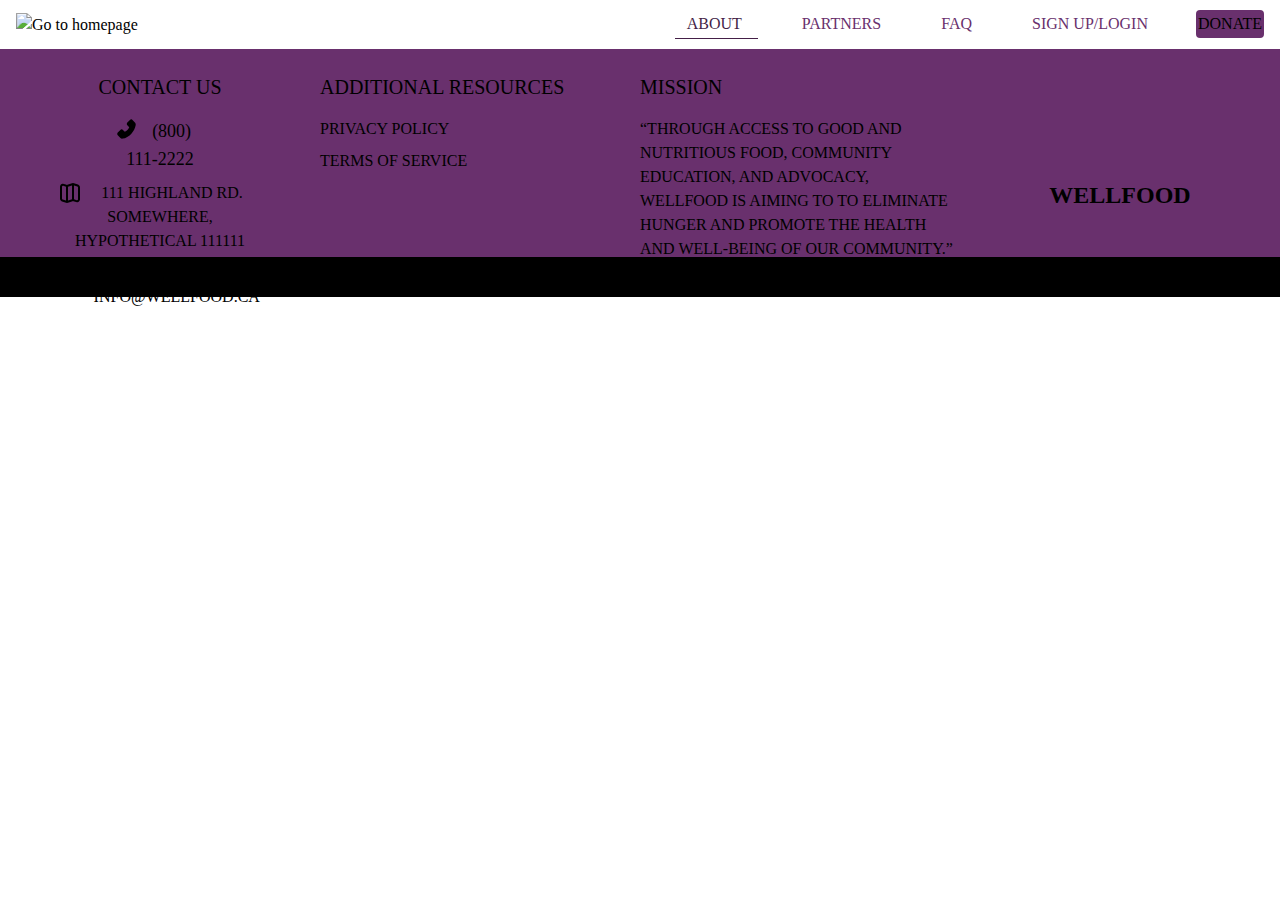
==== en/about.html @ 02d969b2 "Fix incorrect links to homepage" ====
<!DOCTYPE html>
<html lang="en">
<head>
    <meta charset="UTF-8">
    <meta http-equiv="X-UA-Compatible" content="IE=edge">
    <meta name="viewport" content="width=device-width, initial-scale=1.0">
    <meta name="description" content="WellFood, fighting a high rise problem: hunger">
    <link rel="icon" type="image/png" href="../assets/wellfood-logo.png">
    <link rel="stylesheet" href="styles.css">
    <link rel="stylesheet" href="https://unpkg.com/flowbite@1.3.3/dist/flowbite.min.css">
    <link rel="stylesheet" href="https://code.cdn.mozilla.net/fonts/fira.css">
    <title>About | WellFood</title>
</head>
<body>
    <nav class="bg-white border-gray-200 px-2 sm:px-4 py-2.5 rounded">
        <div class="container flex flex-wrap justify-between items-center mx-auto pv-4">
            <a href="/WellFood/en" class="flex">
                <img src="../assets/home-icon.svg" alt="Go to homepage" class="h-6">
            </a>
            <button data-collapse-toggle="mobile-menu" type="button" class="inline-flex items-center p-2 ml-3 text-sm text-gray-500 rounded-lg md:hidden hover:bg-gray-100 focus:outline-none focus:ring-2 focus:ring-gray-200" aria-controls="mobile-menu-2" aria-expanded="false">
                <span class="sr-only">Open main menu</span>
                <svg class="w-6 h-6" fill="currentColor" viewBox="0 0 20 20" xmlns="http://www.w3.org/2000/svg"><path fill-rule="evenodd" d="M3 5a1 1 0 011-1h12a1 1 0 110 2H4a1 1 0 01-1-1zM3 10a1 1 0 011-1h12a1 1 0 110 2H4a1 1 0 01-1-1zM3 15a1 1 0 011-1h12a1 1 0 110 2H4a1 1 0 01-1-1z" clip-rule="evenodd"></path></svg>
                <svg class="hidden w-6 h-6" fill="currentColor" viewBox="0 0 20 20" xmlns="http://www.w3.org/2000/svg"><path fill-rule="evenodd" d="M4.293 4.293a1 1 0 011.414 0L10 8.586l4.293-4.293a1 1 0 111.414 1.414L11.414 10l4.293 4.293a1 1 0 01-1.414 1.414L10 11.414l-4.293 4.293a1 1 0 01-1.414-1.414L8.586 10 4.293 5.707a1 1 0 010-1.414z" clip-rule="evenodd"></path></svg>
            </button>
            <div class="hidden w-full md:block md:w-auto" id="mobile-menu">
                <ul class="flex flex-col mt-4 md:flex-row md:space-x-8 md:mt-0 md:text-md md:font-medium uppercase">
                    <li>
                        <a href="about.html" class="relative z-40 block py-2 pr-4 pl-3 text-dark-midnight border-b border-gray-100 md:py-0.5" aria-current="page">About</a>
                    </li>
                    <li>
                        <a href="partners.html" class="relative z-40 block py-2 pr-4 pl-3 text-midnight border-b border-gray-100 hover:bg-gray-50 md:border-0 md:hover:text-dark-midnight md:py-0.5">Partners</a>
                    </li>
                    <li>
                        <a href="faq.html" class="relative z-40 block py-2 pr-4 pl-3 text-midnight border-b border-gray-100 hover:bg-gray-50 md:border-0 md:hover:text-dark-midnight md:py-0.5">FAQ</a>
                    </li>
                    <li>
                        <a href="signup.html" class="relative z-40 block py-2 pr-4 pl-3 text-midnight border-b border-gray-100 hover:bg-gray-50 md:border-0 md:hover:text-dark-midnight md:py-0.5">Sign up/Login</a>
                    </li>
                    <li>
                        <a href="donate.html" class="relative z-40 block py-2 pr-4 pl-3 text-white bg-midnight rounded hover:bg-dark-midnight md:border-0 md:p-0.5">Donate</a>
                    </li>
                </ul>
            </div>
        </div>
    </nav>

    <main class="bg-gray-100"></main>

    <footer class="flex flex-col text-white">
        <div class="grid md:grid-cols-4 gap-y-2 bg-midnight pt-6 uppercase h-52 justify-center">
            <div class="flex flex-col text-center">
                <h3 class="mb-4 font-medium text-xl">Contact us</h3>
                <div class="px-[7.2rem] cursor-pointer"><img class="h-6 float-left" src="../assets/phone-icon.svg"
                        alt="Call us at">
                    <p class="mb-2 text-lg">(800) 111-2222</p>
                </div>
                <div class="px-[3.6rem] cursor-pointer"><img class="h-6 float-left" src="../assets/map-icon.svg"
                        alt="Our address is">
                    <p class="mb-2">111 Highland Rd. Somewhere, Hypothetical 111111</p>
                </div>
                <div class="px-[5.85rem] cursor-pointer"><img class="h-6 float-left" src="../assets/email-icon.svg"
                        alt="Email us at">
                    <p class="mb-2">info@wellfood.ca</p>
                </div>
            </div>
            <div>
                <h3 class="mb-4 font-medium text-xl">Additional Resources</h3>
                <p class="mb-2 cursor-pointer">Privacy Policy</p>
                <p class="cursor-pointer">Terms of Service</p>
            </div>
            <div>
                <h3 class="mb-4 font-medium text-xl">Mission</h3>
                <p class="mb-2">“Through access to good and nutritious food, community education, and advocacy, WellFood is
                    aiming to to eliminate
                    hunger and promote the health and well-being of our community.”</p>
            </div>
            <div class="items-center text-center relative">
                <h3 class="font-bold text-2xl absolute top-1/2 left-1/2 translate-x-[-50%] translate-y-[-50%]"><a
                        href="/WellFood/en">WellFood</a></h3>
            </div>
        </div>
        <div class="bg-[#000] h-10 pt-2 pb-4 items-center">
            <p class="text-center font-light">&#169; 2022 WELLFOOD</p>
        </div>
    </footer>
    
    <script src="app.js"></script>
    <script src="https://unpkg.com/flowbite@1.3.3/dist/flowbite.js"></script>
</body>
</html>
---- en/styles.css ----
/*
! tailwindcss v3.0.22 | MIT License | https://tailwindcss.com
*/

/*
1. Prevent padding and border from affecting element width. (https://github.com/mozdevs/cssremedy/issues/4)
2. Allow adding a border to an element by just adding a border-width. (https://github.com/tailwindcss/tailwindcss/pull/116)
*/

*,
::before,
::after {
  box-sizing: border-box;
  /* 1 */
  border-width: 0;
  /* 2 */
  border-style: solid;
  /* 2 */
  border-color: currentColor;
  /* 2 */
}

::before,
::after {
  --tw-content: '';
}

/*
1. Use a consistent sensible line-height in all browsers.
2. Prevent adjustments of font size after orientation changes in iOS.
3. Use a more readable tab size.
4. Use the user's configured `sans` font-family by default.
*/

html {
  line-height: 1.5;
  /* 1 */
  -webkit-text-size-adjust: 100%;
  /* 2 */
  -moz-tab-size: 4;
  /* 3 */
  -o-tab-size: 4;
     tab-size: 4;
  /* 3 */
  font-family: ui-sans-serif, system-ui, -apple-system, BlinkMacSystemFont, "Segoe UI", Roboto, "Helvetica Neue", Arial, "Noto Sans", sans-serif, "Apple Color Emoji", "Segoe UI Emoji", "Segoe UI Symbol", "Noto Color Emoji";
  /* 4 */
}

/*
1. Remove the margin in all browsers.
2. Inherit line-height from `html` so users can set them as a class directly on the `html` element.
*/

body {
  margin: 0;
  /* 1 */
  line-height: inherit;
  /* 2 */
}

/*
1. Add the correct height in Firefox.
2. Correct the inheritance of border color in Firefox. (https://bugzilla.mozilla.org/show_bug.cgi?id=190655)
3. Ensure horizontal rules are visible by default.
*/

hr {
  height: 0;
  /* 1 */
  color: inherit;
  /* 2 */
  border-top-width: 1px;
  /* 3 */
}

/*
Add the correct text decoration in Chrome, Edge, and Safari.
*/

abbr:where([title]) {
  -webkit-text-decoration: underline dotted;
          text-decoration: underline dotted;
}

/*
Remove the default font size and weight for headings.
*/

h1,
h2,
h3,
h4,
h5,
h6 {
  font-size: inherit;
  font-weight: inherit;
}

/*
Reset links to optimize for opt-in styling instead of opt-out.
*/

a {
  color: inherit;
  text-decoration: inherit;
}

/*
Add the correct font weight in Edge and Safari.
*/

b,
strong {
  font-weight: bolder;
}

/*
1. Use the user's configured `mono` font family by default.
2. Correct the odd `em` font sizing in all browsers.
*/

code,
kbd,
samp,
pre {
  font-family: ui-monospace, SFMono-Regular, Menlo, Monaco, Consolas, "Liberation Mono", "Courier New", monospace;
  /* 1 */
  font-size: 1em;
  /* 2 */
}

/*
Add the correct font size in all browsers.
*/

small {
  font-size: 80%;
}

/*
Prevent `sub` and `sup` elements from affecting the line height in all browsers.
*/

sub,
sup {
  font-size: 75%;
  line-height: 0;
  position: relative;
  vertical-align: baseline;
}

sub {
  bottom: -0.25em;
}

sup {
  top: -0.5em;
}

/*
1. Remove text indentation from table contents in Chrome and Safari. (https://bugs.chromium.org/p/chromium/issues/detail?id=999088, https://bugs.webkit.org/show_bug.cgi?id=201297)
2. Correct table border color inheritance in all Chrome and Safari. (https://bugs.chromium.org/p/chromium/issues/detail?id=935729, https://bugs.webkit.org/show_bug.cgi?id=195016)
3. Remove gaps between table borders by default.
*/

table {
  text-indent: 0;
  /* 1 */
  border-color: inherit;
  /* 2 */
  border-collapse: collapse;
  /* 3 */
}

/*
1. Change the font styles in all browsers.
2. Remove the margin in Firefox and Safari.
3. Remove default padding in all browsers.
*/

button,
input,
optgroup,
select,
textarea {
  font-family: inherit;
  /* 1 */
  font-size: 100%;
  /* 1 */
  line-height: inherit;
  /* 1 */
  color: inherit;
  /* 1 */
  margin: 0;
  /* 2 */
  padding: 0;
  /* 3 */
}

/*
Remove the inheritance of text transform in Edge and Firefox.
*/

button,
select {
  text-transform: none;
}

/*
1. Correct the inability to style clickable types in iOS and Safari.
2. Remove default button styles.
*/

button,
[type='button'],
[type='reset'],
[type='submit'] {
  -webkit-appearance: button;
  /* 1 */
  background-color: transparent;
  /* 2 */
  background-image: none;
  /* 2 */
}

/*
Use the modern Firefox focus style for all focusable elements.
*/

:-moz-focusring {
  outline: auto;
}

/*
Remove the additional `:invalid` styles in Firefox. (https://github.com/mozilla/gecko-dev/blob/2f9eacd9d3d995c937b4251a5557d95d494c9be1/layout/style/res/forms.css#L728-L737)
*/

:-moz-ui-invalid {
  box-shadow: none;
}

/*
Add the correct vertical alignment in Chrome and Firefox.
*/

progress {
  vertical-align: baseline;
}

/*
Correct the cursor style of increment and decrement buttons in Safari.
*/

::-webkit-inner-spin-button,
::-webkit-outer-spin-button {
  height: auto;
}

/*
1. Correct the odd appearance in Chrome and Safari.
2. Correct the outline style in Safari.
*/

[type='search'] {
  -webkit-appearance: textfield;
  /* 1 */
  outline-offset: -2px;
  /* 2 */
}

/*
Remove the inner padding in Chrome and Safari on macOS.
*/

::-webkit-search-decoration {
  -webkit-appearance: none;
}

/*
1. Correct the inability to style clickable types in iOS and Safari.
2. Change font properties to `inherit` in Safari.
*/

::-webkit-file-upload-button {
  -webkit-appearance: button;
  /* 1 */
  font: inherit;
  /* 2 */
}

/*
Add the correct display in Chrome and Safari.
*/

summary {
  display: list-item;
}

/*
Removes the default spacing and border for appropriate elements.
*/

blockquote,
dl,
dd,
h1,
h2,
h3,
h4,
h5,
h6,
hr,
figure,
p,
pre {
  margin: 0;
}

fieldset {
  margin: 0;
  padding: 0;
}

legend {
  padding: 0;
}

ol,
ul,
menu {
  list-style: none;
  margin: 0;
  padding: 0;
}

/*
Prevent resizing textareas horizontally by default.
*/

textarea {
  resize: vertical;
}

/*
1. Reset the default placeholder opacity in Firefox. (https://github.com/tailwindlabs/tailwindcss/issues/3300)
2. Set the default placeholder color to the user's configured gray 400 color.
*/

input::-moz-placeholder, textarea::-moz-placeholder {
  opacity: 1;
  /* 1 */
  color: #9ca3af;
  /* 2 */
}

input:-ms-input-placeholder, textarea:-ms-input-placeholder {
  opacity: 1;
  /* 1 */
  color: #9ca3af;
  /* 2 */
}

input::placeholder,
textarea::placeholder {
  opacity: 1;
  /* 1 */
  color: #9ca3af;
  /* 2 */
}

/*
Set the default cursor for buttons.
*/

button,
[role="button"] {
  cursor: pointer;
}

/*
Make sure disabled buttons don't get the pointer cursor.
*/

:disabled {
  cursor: default;
}

/*
1. Make replaced elements `display: block` by default. (https://github.com/mozdevs/cssremedy/issues/14)
2. Add `vertical-align: middle` to align replaced elements more sensibly by default. (https://github.com/jensimmons/cssremedy/issues/14#issuecomment-634934210)
   This can trigger a poorly considered lint error in some tools but is included by design.
*/

img,
svg,
video,
canvas,
audio,
iframe,
embed,
object {
  display: block;
  /* 1 */
  vertical-align: middle;
  /* 2 */
}

/*
Constrain images and videos to the parent width and preserve their intrinsic aspect ratio. (https://github.com/mozdevs/cssremedy/issues/14)
*/

img,
video {
  max-width: 100%;
  height: auto;
}

/*
Ensure the default browser behavior of the `hidden` attribute.
*/

[hidden] {
  display: none;
}

*, ::before, ::after {
  --tw-translate-x: 0;
  --tw-translate-y: 0;
  --tw-rotate: 0;
  --tw-skew-x: 0;
  --tw-skew-y: 0;
  --tw-scale-x: 1;
  --tw-scale-y: 1;
  --tw-pan-x:  ;
  --tw-pan-y:  ;
  --tw-pinch-zoom:  ;
  --tw-scroll-snap-strictness: proximity;
  --tw-ordinal:  ;
  --tw-slashed-zero:  ;
  --tw-numeric-figure:  ;
  --tw-numeric-spacing:  ;
  --tw-numeric-fraction:  ;
  --tw-ring-inset:  ;
  --tw-ring-offset-width: 0px;
  --tw-ring-offset-color: #fff;
  --tw-ring-color: rgb(59 130 246 / 0.5);
  --tw-ring-offset-shadow: 0 0 #0000;
  --tw-ring-shadow: 0 0 #0000;
  --tw-shadow: 0 0 #0000;
  --tw-shadow-colored: 0 0 #0000;
  --tw-blur:  ;
  --tw-brightness:  ;
  --tw-contrast:  ;
  --tw-grayscale:  ;
  --tw-hue-rotate:  ;
  --tw-invert:  ;
  --tw-saturate:  ;
  --tw-sepia:  ;
  --tw-drop-shadow:  ;
  --tw-backdrop-blur:  ;
  --tw-backdrop-brightness:  ;
  --tw-backdrop-contrast:  ;
  --tw-backdrop-grayscale:  ;
  --tw-backdrop-hue-rotate:  ;
  --tw-backdrop-invert:  ;
  --tw-backdrop-opacity:  ;
  --tw-backdrop-saturate:  ;
  --tw-backdrop-sepia:  ;
}

.container {
  width: 100%;
}

@media (min-width: 640px) {
  .container {
    max-width: 640px;
  }
}

@media (min-width: 768px) {
  .container {
    max-width: 768px;
  }
}

@media (min-width: 1024px) {
  .container {
    max-width: 1024px;
  }
}

@media (min-width: 1280px) {
  .container {
    max-width: 1280px;
  }
}

@media (min-width: 1536px) {
  .container {
    max-width: 1536px;
  }
}

.sr-only {
  position: absolute;
  width: 1px;
  height: 1px;
  padding: 0;
  margin: -1px;
  overflow: hidden;
  clip: rect(0, 0, 0, 0);
  white-space: nowrap;
  border-width: 0;
}

.fixed {
  position: fixed;
}

.absolute {
  position: absolute;
}

.relative {
  position: relative;
}

.top-1\/2 {
  top: 50%;
}

.left-1\/2 {
  left: 50%;
}

.bottom-0 {
  bottom: 0px;
}

.right-0 {
  right: 0px;
}

.top-0 {
  top: 0px;
}

.left-0 {
  left: 0px;
}

.top-7 {
  top: 1.75rem;
}

.left-5 {
  left: 1.25rem;
}

.top-\[35\%\] {
  top: 35%;
}

.left-\[50\%\] {
  left: 50%;
}

.bottom-7 {
  bottom: 1.75rem;
}

.-bottom-2 {
  bottom: -0.5rem;
}

.-left-2 {
  left: -0.5rem;
}

.z-40 {
  z-index: 40;
}

.z-0 {
  z-index: 0;
}

.z-30 {
  z-index: 30;
}

.z-20 {
  z-index: 20;
}

.z-10 {
  z-index: 10;
}

.float-right {
  float: right;
}

.float-left {
  float: left;
}

.mx-auto {
  margin-left: auto;
  margin-right: auto;
}

.my-4 {
  margin-top: 1rem;
  margin-bottom: 1rem;
}

.ml-3 {
  margin-left: 0.75rem;
}

.mt-4 {
  margin-top: 1rem;
}

.mb-4 {
  margin-bottom: 1rem;
}

.mb-2 {
  margin-bottom: 0.5rem;
}

.ml-4 {
  margin-left: 1rem;
}

.mb-8 {
  margin-bottom: 2rem;
}

.mb-6 {
  margin-bottom: 1.5rem;
}

.mb-3 {
  margin-bottom: 0.75rem;
}

.mb-0 {
  margin-bottom: 0px;
}

.mb-5 {
  margin-bottom: 1.25rem;
}

.mb-20 {
  margin-bottom: 5rem;
}

.mr-12 {
  margin-right: 3rem;
}

.block {
  display: block;
}

.flex {
  display: flex;
}

.inline-flex {
  display: inline-flex;
}

.grid {
  display: grid;
}

.hidden {
  display: none;
}

.h-6 {
  height: 1.5rem;
}

.h-52 {
  height: 13rem;
}

.h-10 {
  height: 2.5rem;
}

.h-full {
  height: 100%;
}

.h-\[0\.18rem\] {
  height: 0.18rem;
}

.h-\[17rem\] {
  height: 17rem;
}

.w-6 {
  width: 1.5rem;
}

.w-full {
  width: 100%;
}

.w-2\/3 {
  width: 66.666667%;
}

.w-\[70\%\] {
  width: 70%;
}

.w-\[47\.5rem\] {
  width: 47.5rem;
}

.w-screen {
  width: 100vw;
}

.w-\[43\%\] {
  width: 43%;
}

.w-60 {
  width: 15rem;
}

.w-\[26rem\] {
  width: 26rem;
}

.w-7\/12 {
  width: 58.333333%;
}

.shrink-0 {
  flex-shrink: 0;
}

.translate-x-\[-50\%\] {
  --tw-translate-x: -50%;
  transform: translate(var(--tw-translate-x), var(--tw-translate-y)) rotate(var(--tw-rotate)) skewX(var(--tw-skew-x)) skewY(var(--tw-skew-y)) scaleX(var(--tw-scale-x)) scaleY(var(--tw-scale-y));
}

.translate-y-\[-50\%\] {
  --tw-translate-y: -50%;
  transform: translate(var(--tw-translate-x), var(--tw-translate-y)) rotate(var(--tw-rotate)) skewX(var(--tw-skew-x)) skewY(var(--tw-skew-y)) scaleX(var(--tw-scale-x)) scaleY(var(--tw-scale-y));
}

.translate-y-\[-35\%\] {
  --tw-translate-y: -35%;
  transform: translate(var(--tw-translate-x), var(--tw-translate-y)) rotate(var(--tw-rotate)) skewX(var(--tw-skew-x)) skewY(var(--tw-skew-y)) scaleX(var(--tw-scale-x)) scaleY(var(--tw-scale-y));
}

.cursor-pointer {
  cursor: pointer;
}

.grid-cols-2 {
  grid-template-columns: repeat(2, minmax(0, 1fr));
}

.flex-col {
  flex-direction: column;
}

.flex-wrap {
  flex-wrap: wrap;
}

.items-center {
  align-items: center;
}

.justify-center {
  justify-content: center;
}

.justify-between {
  justify-content: space-between;
}

.gap-y-2 {
  row-gap: 0.5rem;
}

.gap-y-8 {
  row-gap: 2rem;
}

.overflow-x-hidden {
  overflow-x: hidden;
}

.rounded {
  border-radius: 0.25rem;
}

.rounded-lg {
  border-radius: 0.5rem;
}

.rounded-3xl {
  border-radius: 1.5rem;
}

.rounded-xl {
  border-radius: 0.75rem;
}

.rounded-md {
  border-radius: 0.375rem;
}

.rounded-\[2\.5rem\] {
  border-radius: 2.5rem;
}

.rounded-bl-md {
  border-bottom-left-radius: 0.375rem;
}

.rounded-tr-md {
  border-top-right-radius: 0.375rem;
}

.border {
  border-width: 1px;
}

.border-b {
  border-bottom-width: 1px;
}

.bg-midnight {
  --tw-bg-opacity: 1;
  background-color: rgb(105 48 109 / var(--tw-bg-opacity));
}

.bg-\[\#000\] {
  --tw-bg-opacity: 1;
  background-color: rgb(0 0 0 / var(--tw-bg-opacity));
}

.bg-dark-midnight {
  --tw-bg-opacity: 1;
  background-color: rgb(68 31 71 / var(--tw-bg-opacity));
}

.bg-silver-pink {
  --tw-bg-opacity: 1;
  background-color: rgb(211 188 192 / var(--tw-bg-opacity));
}

.bg-antique-fuschia {
  --tw-bg-opacity: 1;
  background-color: rgb(165 102 139 / var(--tw-bg-opacity));
}

.bg-pink-lace {
  --tw-bg-opacity: 1;
  background-color: rgb(242 215 238 / var(--tw-bg-opacity));
}

.p-2 {
  padding: 0.5rem;
}

.p-12 {
  padding: 3rem;
}

.p-5 {
  padding: 1.25rem;
}

.p-2\.5 {
  padding: 0.625rem;
}

.p-1 {
  padding: 0.25rem;
}

.p-8 {
  padding: 2rem;
}

.px-2 {
  padding-left: 0.5rem;
  padding-right: 0.5rem;
}

.py-2\.5 {
  padding-top: 0.625rem;
  padding-bottom: 0.625rem;
}

.py-2 {
  padding-top: 0.5rem;
  padding-bottom: 0.5rem;
}

.px-\[7\.2rem\] {
  padding-left: 7.2rem;
  padding-right: 7.2rem;
}

.px-\[3\.6rem\] {
  padding-left: 3.6rem;
  padding-right: 3.6rem;
}

.px-\[5\.85rem\] {
  padding-left: 5.85rem;
  padding-right: 5.85rem;
}

.px-12 {
  padding-left: 3rem;
  padding-right: 3rem;
}

.px-8 {
  padding-left: 2rem;
  padding-right: 2rem;
}

.px-4 {
  padding-left: 1rem;
  padding-right: 1rem;
}

.py-16 {
  padding-top: 4rem;
  padding-bottom: 4rem;
}

.py-24 {
  padding-top: 6rem;
  padding-bottom: 6rem;
}

.pr-4 {
  padding-right: 1rem;
}

.pl-3 {
  padding-left: 0.75rem;
}

.pt-6 {
  padding-top: 1.5rem;
}

.pt-2 {
  padding-top: 0.5rem;
}

.pb-4 {
  padding-bottom: 1rem;
}

.pt-8 {
  padding-top: 2rem;
}

.pb-16 {
  padding-bottom: 4rem;
}

.pl-14 {
  padding-left: 3.5rem;
}

.pb-12 {
  padding-bottom: 3rem;
}

.text-left {
  text-align: left;
}

.text-center {
  text-align: center;
}

.text-sm {
  font-size: 0.875rem;
  line-height: 1.25rem;
}

.text-xl {
  font-size: 1.25rem;
  line-height: 1.75rem;
}

.text-lg {
  font-size: 1.125rem;
  line-height: 1.75rem;
}

.text-2xl {
  font-size: 1.5rem;
  line-height: 2rem;
}

.text-5xl {
  font-size: 3rem;
  line-height: 1;
}

.text-4xl {
  font-size: 2.25rem;
  line-height: 2.5rem;
}

.text-\[5rem\] {
  font-size: 5rem;
}

.font-medium {
  font-weight: 500;
}

.font-bold {
  font-weight: 700;
}

.font-light {
  font-weight: 300;
}

.font-normal {
  font-weight: 400;
}

.uppercase {
  text-transform: uppercase;
}

.leading-normal {
  line-height: 1.5;
}

.tracking-tight {
  letter-spacing: -0.025em;
}

.text-dark-midnight {
  --tw-text-opacity: 1;
  color: rgb(68 31 71 / var(--tw-text-opacity));
}

.text-midnight {
  --tw-text-opacity: 1;
  color: rgb(105 48 109 / var(--tw-text-opacity));
}

.text-russian-violet {
  --tw-text-opacity: 1;
  color: rgb(14 16 61 / var(--tw-text-opacity));
}

.text-pink-lace {
  --tw-text-opacity: 1;
  color: rgb(242 215 238 / var(--tw-text-opacity));
}

.opacity-50 {
  opacity: 0.5;
}

.opacity-70 {
  opacity: 0.7;
}

.mix-blend-normal {
  mix-blend-mode: normal;
}

.shadow-md {
  --tw-shadow: 0 4px 6px -1px rgb(0 0 0 / 0.1), 0 2px 4px -2px rgb(0 0 0 / 0.1);
  --tw-shadow-colored: 0 4px 6px -1px var(--tw-shadow-color), 0 2px 4px -2px var(--tw-shadow-color);
  box-shadow: var(--tw-ring-offset-shadow, 0 0 #0000), var(--tw-ring-shadow, 0 0 #0000), var(--tw-shadow);
}

.shadow-2xl {
  --tw-shadow: 0 25px 50px -12px rgb(0 0 0 / 0.25);
  --tw-shadow-colored: 0 25px 50px -12px var(--tw-shadow-color);
  box-shadow: var(--tw-ring-offset-shadow, 0 0 #0000), var(--tw-ring-shadow, 0 0 #0000), var(--tw-shadow);
}

.transition-colors {
  transition-property: color, background-color, border-color, fill, stroke, -webkit-text-decoration-color;
  transition-property: color, background-color, border-color, text-decoration-color, fill, stroke;
  transition-property: color, background-color, border-color, text-decoration-color, fill, stroke, -webkit-text-decoration-color;
  transition-timing-function: cubic-bezier(0.4, 0, 0.2, 1);
  transition-duration: 150ms;
}

* {
  font-family: Fira Sans;
}

#landing-trapezoid {
  -webkit-clip-path: polygon(0 0, 30% 0, 100% 100%, 0 100%);
          clip-path: polygon(0 0, 30% 0, 100% 100%, 0 100%);
}

.hover\:bg-dark-midnight:hover {
  --tw-bg-opacity: 1;
  background-color: rgb(68 31 71 / var(--tw-bg-opacity));
}

.hover\:bg-dark-silver-pink:hover {
  --tw-bg-opacity: 1;
  background-color: rgb(184 147 153 / var(--tw-bg-opacity));
}

.hover\:bg-silver-pink:hover {
  --tw-bg-opacity: 1;
  background-color: rgb(211 188 192 / var(--tw-bg-opacity));
}

.hover\:shadow-md:hover {
  --tw-shadow: 0 4px 6px -1px rgb(0 0 0 / 0.1), 0 2px 4px -2px rgb(0 0 0 / 0.1);
  --tw-shadow-colored: 0 4px 6px -1px var(--tw-shadow-color), 0 2px 4px -2px var(--tw-shadow-color);
  box-shadow: var(--tw-ring-offset-shadow, 0 0 #0000), var(--tw-ring-shadow, 0 0 #0000), var(--tw-shadow);
}

.focus\:border-antique-fuschia:focus {
  --tw-border-opacity: 1;
  border-color: rgb(165 102 139 / var(--tw-border-opacity));
}

.focus\:bg-silver-pink:focus {
  --tw-bg-opacity: 1;
  background-color: rgb(211 188 192 / var(--tw-bg-opacity));
}

.focus\:outline-none:focus {
  outline: 2px solid transparent;
  outline-offset: 2px;
}

.focus\:ring-2:focus {
  --tw-ring-offset-shadow: var(--tw-ring-inset) 0 0 0 var(--tw-ring-offset-width) var(--tw-ring-offset-color);
  --tw-ring-shadow: var(--tw-ring-inset) 0 0 0 calc(2px + var(--tw-ring-offset-width)) var(--tw-ring-color);
  box-shadow: var(--tw-ring-offset-shadow), var(--tw-ring-shadow), var(--tw-shadow, 0 0 #0000);
}

.focus\:ring-4:focus {
  --tw-ring-offset-shadow: var(--tw-ring-inset) 0 0 0 var(--tw-ring-offset-width) var(--tw-ring-offset-color);
  --tw-ring-shadow: var(--tw-ring-inset) 0 0 0 calc(4px + var(--tw-ring-offset-width)) var(--tw-ring-color);
  box-shadow: var(--tw-ring-offset-shadow), var(--tw-ring-shadow), var(--tw-shadow, 0 0 #0000);
}

.focus\:ring-antique-fuschia:focus {
  --tw-ring-opacity: 1;
  --tw-ring-color: rgb(165 102 139 / var(--tw-ring-opacity));
}

.focus\:hover\:bg-dark-silver-pink:hover:focus {
  --tw-bg-opacity: 1;
  background-color: rgb(184 147 153 / var(--tw-bg-opacity));
}

@media (min-width: 640px) {
  .sm\:px-4 {
    padding-left: 1rem;
    padding-right: 1rem;
  }
}

@media (min-width: 768px) {
  .md\:mt-0 {
    margin-top: 0px;
  }

  .md\:block {
    display: block;
  }

  .md\:hidden {
    display: none;
  }

  .md\:w-auto {
    width: auto;
  }

  .md\:grid-cols-4 {
    grid-template-columns: repeat(4, minmax(0, 1fr));
  }

  .md\:grid-cols-\[repeat\(2\2c _1fr\)\] {
    grid-template-columns: repeat(2, 1fr);
  }

  .md\:grid-cols-\[0\.8fr_1\.2fr\] {
    grid-template-columns: 0.8fr 1.2fr;
  }

  .md\:flex-row {
    flex-direction: row;
  }

  .md\:space-x-8 > :not([hidden]) ~ :not([hidden]) {
    --tw-space-x-reverse: 0;
    margin-right: calc(2rem * var(--tw-space-x-reverse));
    margin-left: calc(2rem * calc(1 - var(--tw-space-x-reverse)));
  }

  .md\:border-0 {
    border-width: 0px;
  }

  .md\:p-0\.5 {
    padding: 0.125rem;
  }

  .md\:p-0 {
    padding: 0px;
  }

  .md\:py-0\.5 {
    padding-top: 0.125rem;
    padding-bottom: 0.125rem;
  }

  .md\:py-0 {
    padding-top: 0px;
    padding-bottom: 0px;
  }

  .md\:font-medium {
    font-weight: 500;
  }

  .md\:hover\:text-dark-midnight:hover {
    --tw-text-opacity: 1;
    color: rgb(68 31 71 / var(--tw-text-opacity));
  }
}
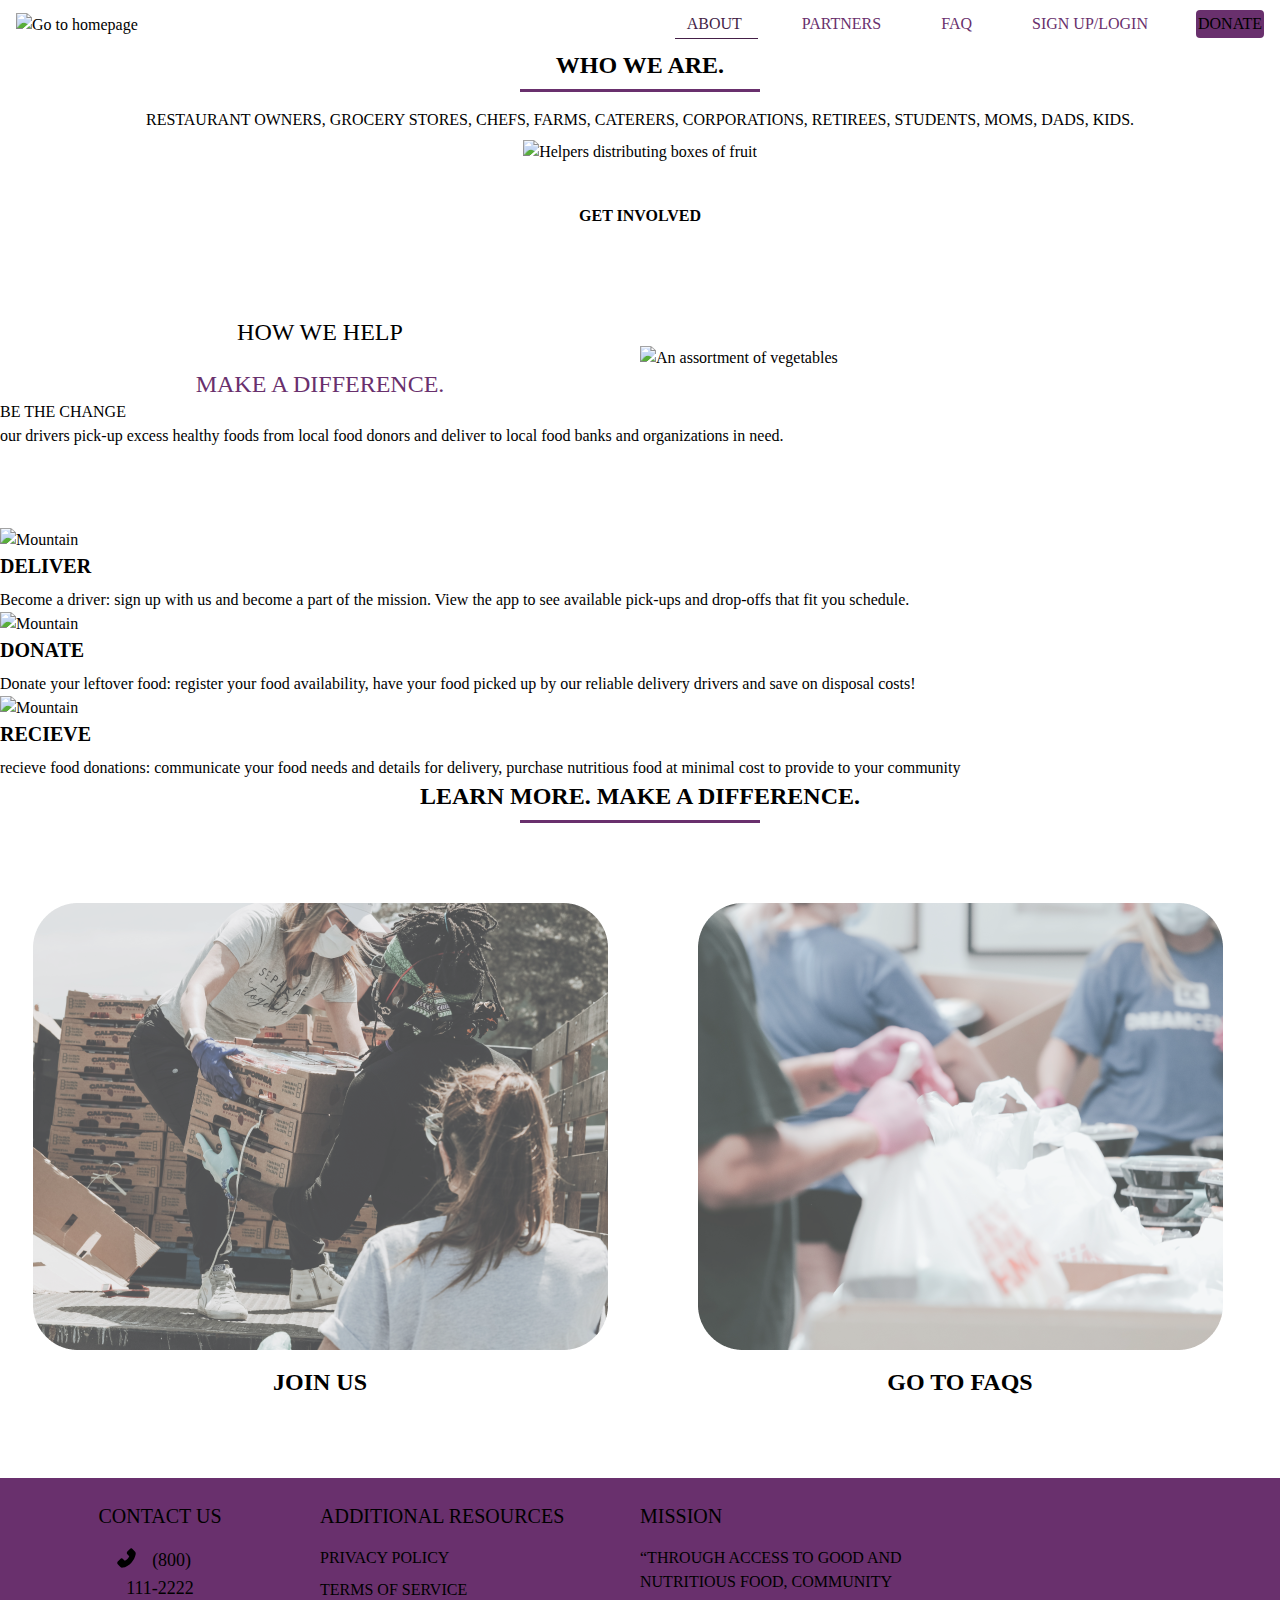
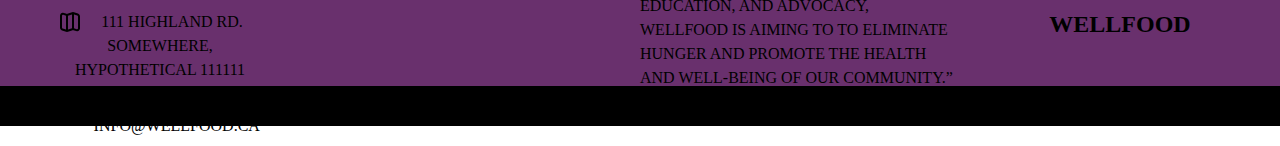
==== commit df77072a: ""completed about page, partially aompleted partners"" ====
--- a/en/about.html
+++ b/en/about.html
@@ -7,6 +7,7 @@
     <meta name="description" content="WellFood, fighting a high rise problem: hunger">
     <link rel="icon" type="image/png" href="../assets/wellfood-logo.png">
     <link rel="stylesheet" href="styles.css">
+    <link rel="stylesheet" href="about.css">
     <link rel="stylesheet" href="https://unpkg.com/flowbite@1.3.3/dist/flowbite.min.css">
     <link rel="stylesheet" href="https://code.cdn.mozilla.net/fonts/fira.css">
     <title>About | WellFood</title>
@@ -44,7 +45,91 @@
         </div>
     </nav>
 
-    <main class="bg-gray-100"></main>
+    <main>
+        <div class="bg-gray-100 w-screen items-center flex flex-col">
+            <h3 class="uppercase font-bold text-center text-2xl mb-2 relative z-20 mt-2">WHO WE ARE.</h3>
+            <span class="bg-midnight h-[0.18rem] w-60 mb-4"></span>
+            <p class="uppercase font-medium text-center mb-2 mt-2"> RESTAURANT OWNERS, GROCERY STORES, CHEFS, FARMS, CATERERS, CORPORATIONS, RETIREES, 
+                STUDENTS, MOMS, DADS, KIDS. </p>
+            <div class="mt-10">
+                <img class=" mx-auto mb-8 max-h-7/12" src="../assets/abt-1.png" alt="Helpers distributing boxes of fruit">
+            </div>
+            <button id="about-btn-1" class="mb-20 bg-blue-500 hover:bg-blue-400 text-white font-bold py-2 px-4 border-b-4 border-blue-700 hover:border-blue-500 rounded">GET INVOLVED</button>
+        </div>
+
+        <div id="abt-pg-2" class="grid items-center md:grid-cols-[repeat(2,_1fr)] w-full relative mb-0">
+            <div class="flex flex-col items-center text-center">
+                <p class="mb-5 text-2xl font-normal text-black uppercase font-bold w-[70%]">HOW we help</p>
+                <p class="text-2xl font-normal text-midnight uppercase font-bold w-[70%]">make a difference.</p>
+                <span id="this-span" class="bg-midnight opacity-70 h-10 absolute bottom-0 left-0 z-0"></span>
+            </div>
+            <img class="shadow-2xl rounded-tr-md" src="../assets/joel-muniz-A4Ax1ApccfA-unsplash 2.png" alt="An assortment of vegetables">
+        </div>
+        <div class="class='parent'">
+            <div class="p-10 child inline-block-child">  
+                <!--Card 0-->
+                <div class="card-width rounded overflow-hidden shadow-lg">
+                  <p class="mb-10" id="p-tag-about">BE THE CHANGE</p>
+                  <div class="px-6 py-4">
+                    <p class="text-gray-700 text-base mb-20">
+                        our drivers pick-up excess healthy foods from local food donors and deliver to local food banks and organizations in need. 
+                    </p>
+                  </div>
+                </div>
+              </div>
+            <div class="p-10 child inline-block-child">  
+                <!--Card 1-->
+                <div class=" card-width rounded overflow-hidden shadow-lg">
+                  <img class="w-full" src="../assets/ismael-paramo-tnVdQGmWtb0-unsplash 1.png" alt="Mountain">
+                  <div class="px-6 py-4">
+                    <div class="font-bold text-xl mb-2">DELIVER</div>
+                    <p class="text-gray-700 text-base">
+                        Become a driver: sign up with us and become a part of the mission. View the app to see available pick-ups and drop-offs that fit you schedule.
+                    </p>
+                  </div>
+                </div>
+              </div>
+              <div class="p-10 child inline-block-child">  
+                <!--Card 1-->
+                <div class=" card-width rounded overflow-hidden shadow-lg">
+                  <img class="w-full" src="../assets/jonah-pettrich-nBdUPd4EpB4-unsplash 1.png" alt="Mountain">
+                  <div class="px-6 py-4">
+                    <div class="font-bold text-xl mb-2">DONATE</div>
+                    <p class="text-gray-700 text-base">
+                        Donate your leftover food: register your food availability, have your food picked up by our reliable delivery drivers and save on disposal costs!
+                    </p>
+                  </div>
+                </div>
+              </div>
+              <div class="p-10 child inline-block-child">  
+                <!--Card 4-->
+                <div class="card-width rounded overflow-hidden shadow-lg">
+                  <img class="w-full" src="../assets/melanie-lim-nD3wunG16Fo-unsplash 1.png" alt="Mountain">
+                  <div class="px-6 py-4">
+                    <div class="font-bold text-xl mb-2">RECIEVE</div>
+                    <p class="text-gray-700 text-base">
+                        recieve food donations: communicate your food needs and details for delivery, purchase nutritious food at minimal cost to provide to your community
+                    </p>
+                  </div>
+                </div>
+              </div>
+        </div>
+        <div class="w-screen items-center flex flex-col">
+            <h3 class=" mt-10 uppercase font-bold text-center text-2xl mb-2 relative z-20">Learn more. Make a difference.</h3>
+            <span class="bg-midnight h-[0.18rem] w-60 mb-4"></span>
+            <div class="grid items-center md:grid-cols-[repeat(2,_1fr)] w-full gap-y-8 pt-8 pb-12">
+                <a href="about.html" class="items-center justify-center text-center hover:bg-silver-pink p-8 rounded-lg">
+                    <img class="mx-auto mb-4 max-h-7/12" src="../assets/landing-about-choice.png" alt="Helpers distributing boxes of fruit">
+                    <p class="uppercase text-2xl font-bold">Join us</p>
+                </a>
+                <a href="faq.html" class="items-center justify-center text-center hover:bg-silver-pink p-8 rounded-lg">
+                    <img class="mx-auto mb-4 max-h-7/12" src="../assets/landing-faq-choice.png" alt="Helpers distributing boxes of fruit">
+                    <p class="uppercase text-2xl font-bold">Go to FAQs</p>
+                </a>
+            </div>
+        </div>
+
+    </main>
 
     <footer class="flex flex-col text-white">
         <div class="grid md:grid-cols-4 gap-y-2 bg-midnight pt-6 uppercase h-52 justify-center">
@@ -76,7 +161,7 @@
             </div>
             <div class="items-center text-center relative">
                 <h3 class="font-bold text-2xl absolute top-1/2 left-1/2 translate-x-[-50%] translate-y-[-50%]"><a
-                        href="/WellFood/en">WellFood</a></h3>
+                        href="/en">WellFood</a></h3>
             </div>
         </div>
         <div class="bg-[#000] h-10 pt-2 pb-4 items-center">
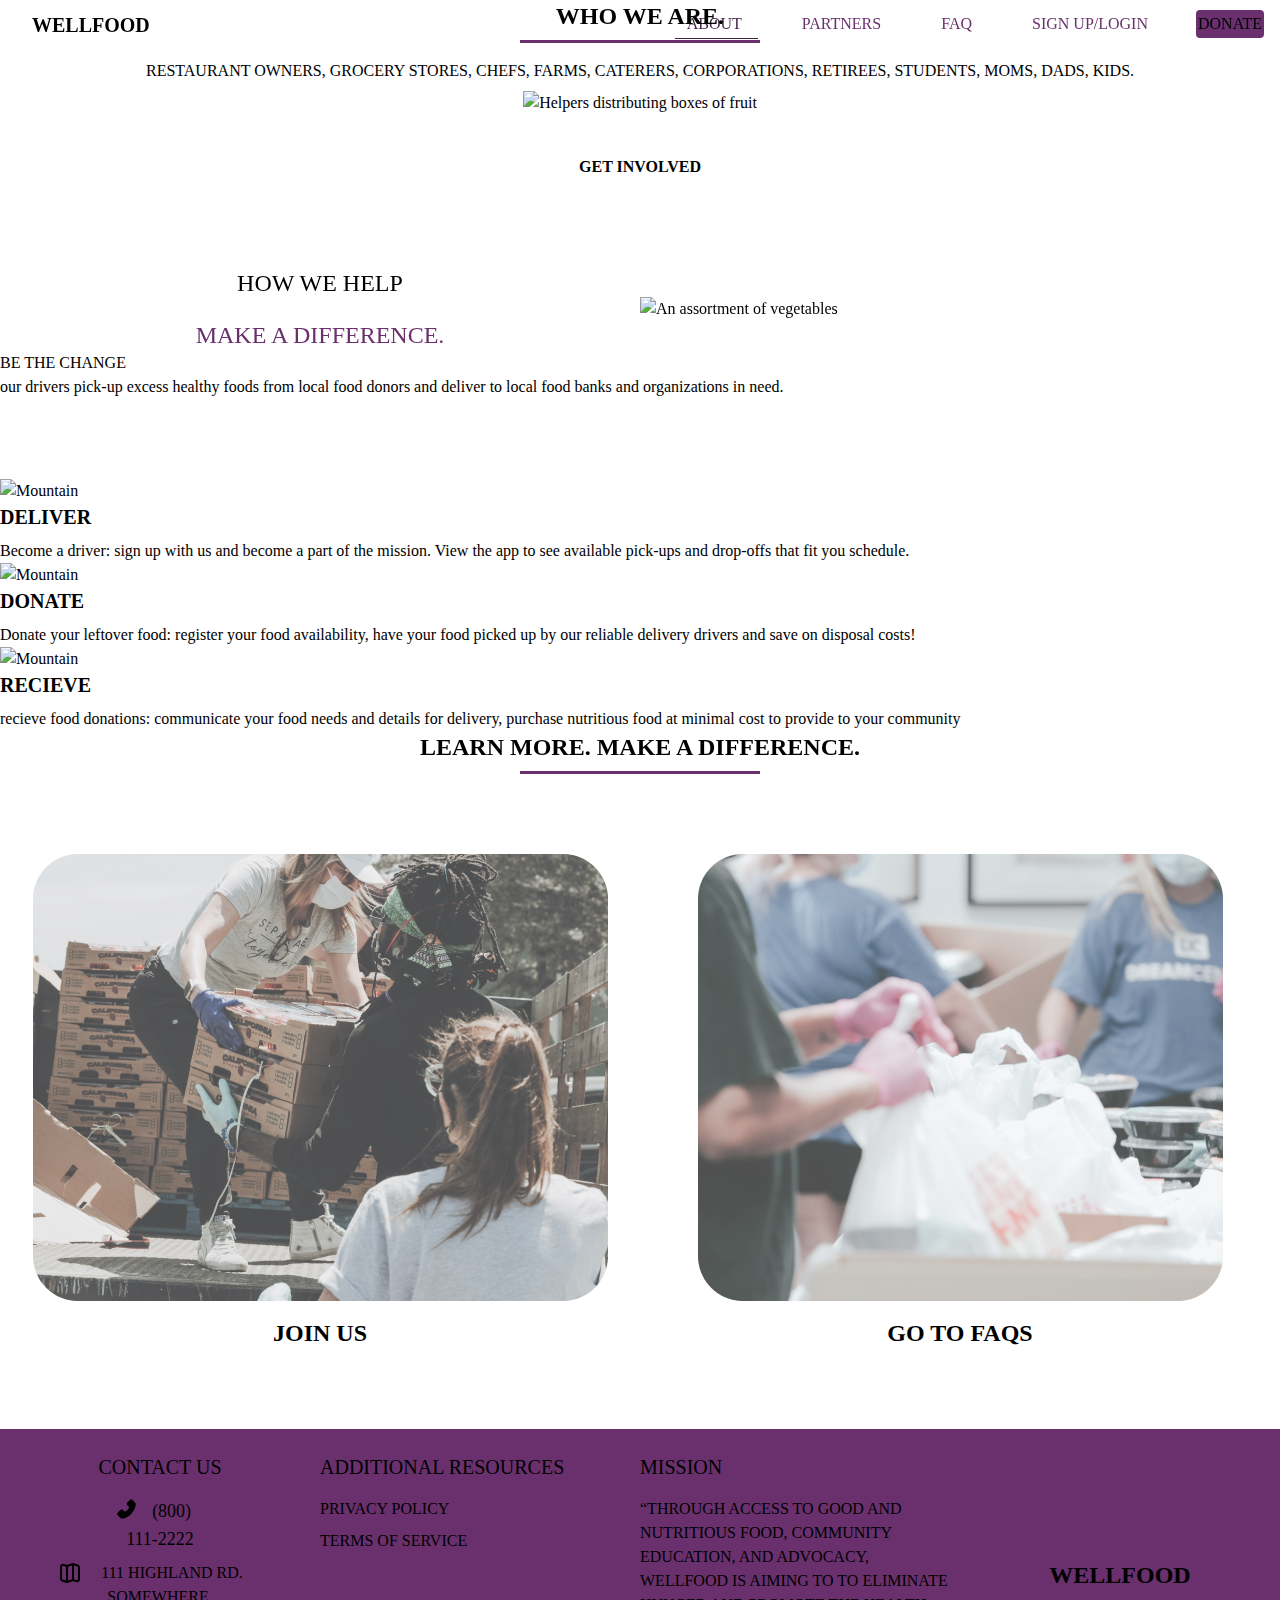
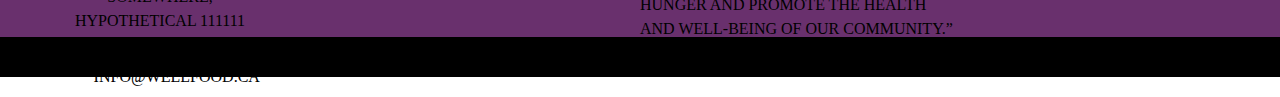
==== commit db67e878: "Merge branch 'main' into about-partners-page" ====
--- a/en/about.html
+++ b/en/about.html
@@ -13,10 +13,10 @@
     <title>About | WellFood</title>
 </head>
 <body>
-    <nav class="bg-white border-gray-200 px-2 sm:px-4 py-2.5 rounded">
+    <nav class="bg-white border-gray-200 px-2 sm:px-4 py-2.5 rounded fixed w-full transition-colors">
         <div class="container flex flex-wrap justify-between items-center mx-auto pv-4">
             <a href="/WellFood/en" class="flex">
-                <img src="../assets/home-icon.svg" alt="Go to homepage" class="h-6">
+                <h1 class="font-bold text-xl ml-4">WELLFOOD</h1>
             </a>
             <button data-collapse-toggle="mobile-menu" type="button" class="inline-flex items-center p-2 ml-3 text-sm text-gray-500 rounded-lg md:hidden hover:bg-gray-100 focus:outline-none focus:ring-2 focus:ring-gray-200" aria-controls="mobile-menu-2" aria-expanded="false">
                 <span class="sr-only">Open main menu</span>
@@ -161,7 +161,7 @@
             </div>
             <div class="items-center text-center relative">
                 <h3 class="font-bold text-2xl absolute top-1/2 left-1/2 translate-x-[-50%] translate-y-[-50%]"><a
-                        href="/en">WellFood</a></h3>
+                        href="/WellFood/en">WellFood</a></h3>
             </div>
         </div>
         <div class="bg-[#000] h-10 pt-2 pb-4 items-center">
--- a/en/styles.css
+++ b/en/styles.css
@@ -867,7 +867,7 @@
   background-color: rgb(211 188 192 / var(--tw-bg-opacity));
 }
 
-.bg-antique-fuschia {
+.bg-antique-fuchsia {
   --tw-bg-opacity: 1;
   background-color: rgb(165 102 139 / var(--tw-bg-opacity));
 }
@@ -931,6 +931,11 @@
   padding-right: 5.85rem;
 }
 
+.py-16 {
+  padding-top: 4rem;
+  padding-bottom: 4rem;
+}
+
 .px-12 {
   padding-left: 3rem;
   padding-right: 3rem;
@@ -944,16 +949,6 @@
 .px-4 {
   padding-left: 1rem;
   padding-right: 1rem;
-}
-
-.py-16 {
-  padding-top: 4rem;
-  padding-bottom: 4rem;
-}
-
-.py-24 {
-  padding-top: 6rem;
-  padding-bottom: 6rem;
 }
 
 .pr-4 {
@@ -1123,6 +1118,10 @@
           clip-path: polygon(0 0, 30% 0, 100% 100%, 0 100%);
 }
 
+button[type='submit'] {
+  background: #69306D;
+}
+
 .hover\:bg-dark-midnight:hover {
   --tw-bg-opacity: 1;
   background-color: rgb(68 31 71 / var(--tw-bg-opacity));
@@ -1144,11 +1143,6 @@
   box-shadow: var(--tw-ring-offset-shadow, 0 0 #0000), var(--tw-ring-shadow, 0 0 #0000), var(--tw-shadow);
 }
 
-.focus\:border-antique-fuschia:focus {
-  --tw-border-opacity: 1;
-  border-color: rgb(165 102 139 / var(--tw-border-opacity));
-}
-
 .focus\:bg-silver-pink:focus {
   --tw-bg-opacity: 1;
   background-color: rgb(211 188 192 / var(--tw-bg-opacity));
@@ -1171,7 +1165,7 @@
   box-shadow: var(--tw-ring-offset-shadow), var(--tw-ring-shadow), var(--tw-shadow, 0 0 #0000);
 }
 
-.focus\:ring-antique-fuschia:focus {
+.focus\:ring-antique-fuchsia:focus {
   --tw-ring-opacity: 1;
   --tw-ring-color: rgb(165 102 139 / var(--tw-ring-opacity));
 }
@@ -1257,4 +1251,4 @@
     --tw-text-opacity: 1;
     color: rgb(68 31 71 / var(--tw-text-opacity));
   }
-}+}
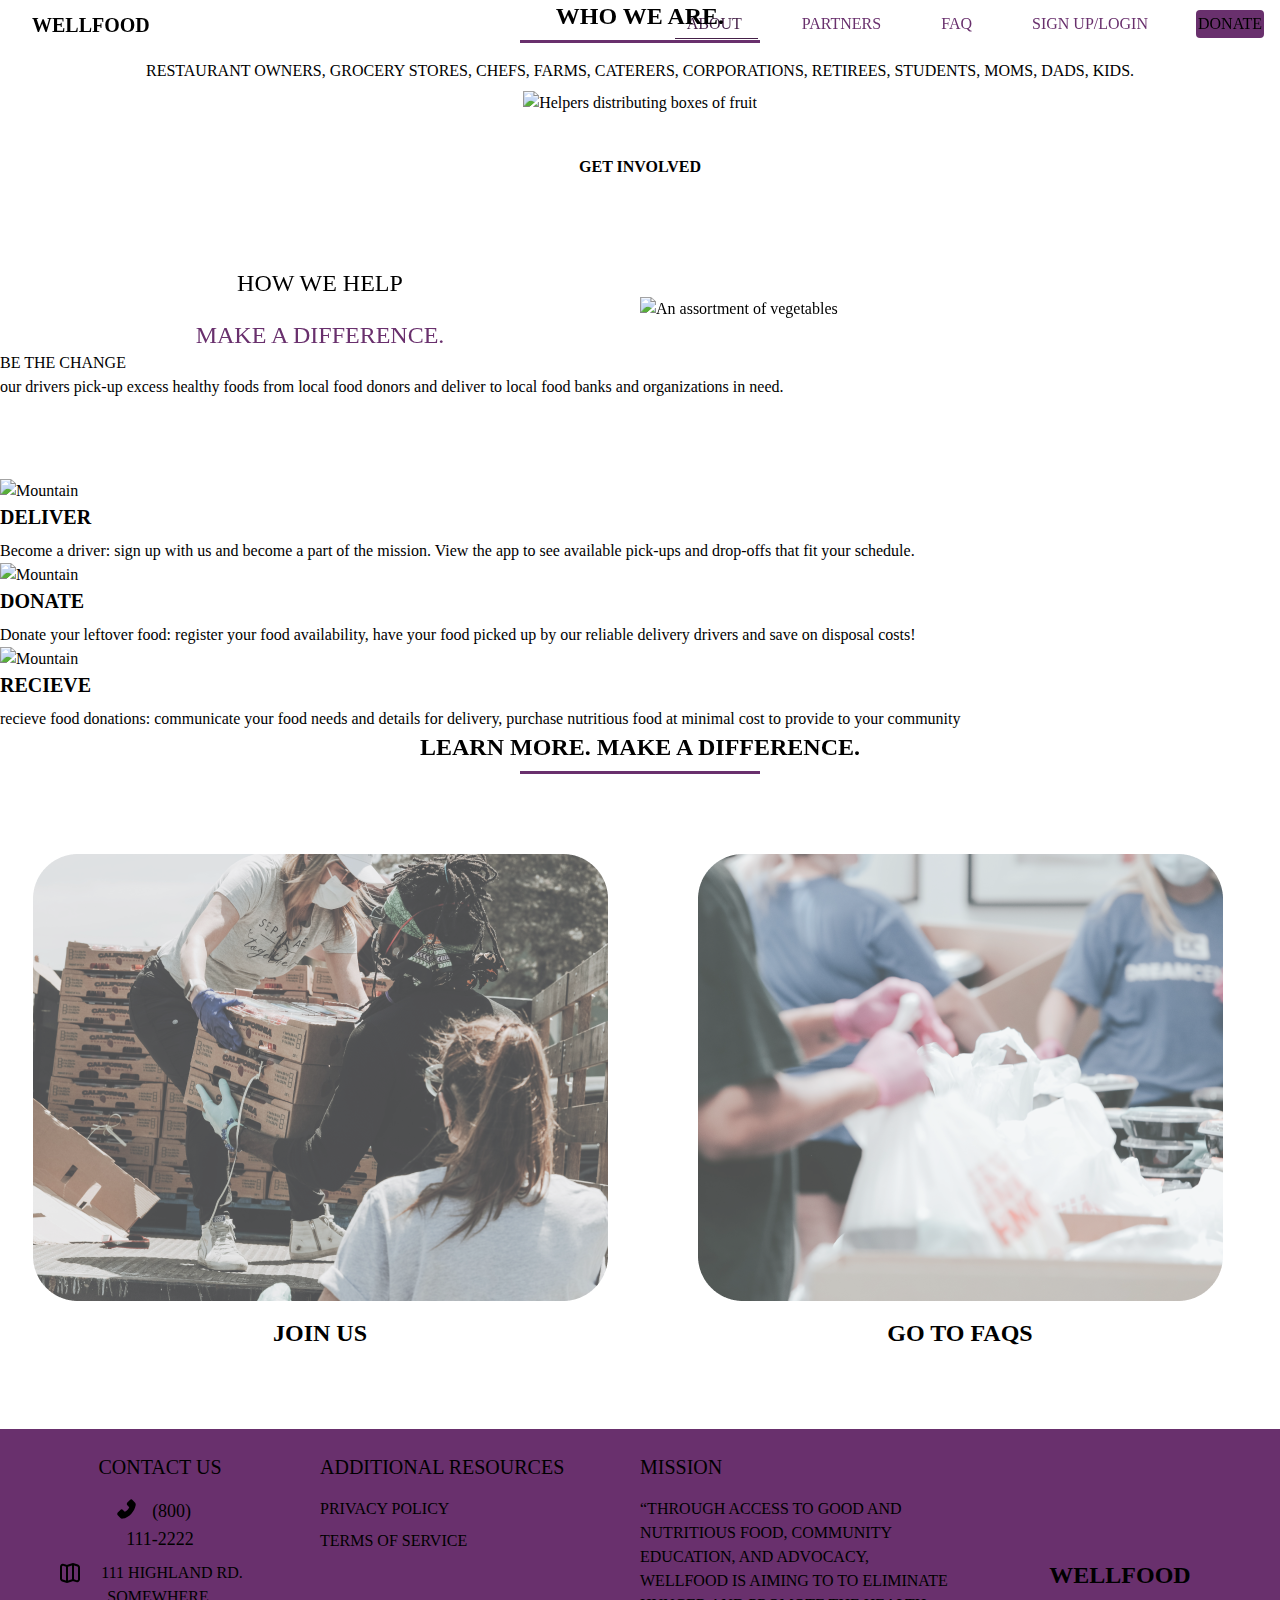
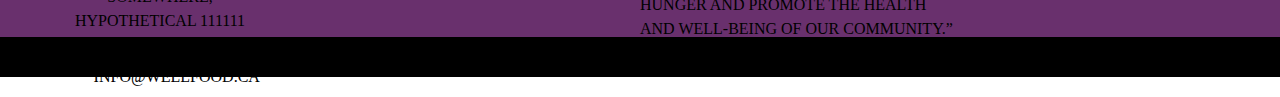
==== commit 5f7408ee: "Update en/about.html" ====
--- a/en/about.html
+++ b/en/about.html
@@ -84,7 +84,7 @@
                   <div class="px-6 py-4">
                     <div class="font-bold text-xl mb-2">DELIVER</div>
                     <p class="text-gray-700 text-base">
-                        Become a driver: sign up with us and become a part of the mission. View the app to see available pick-ups and drop-offs that fit you schedule.
+                        Become a driver: sign up with us and become a part of the mission. View the app to see available pick-ups and drop-offs that fit your schedule.
                     </p>
                   </div>
                 </div>
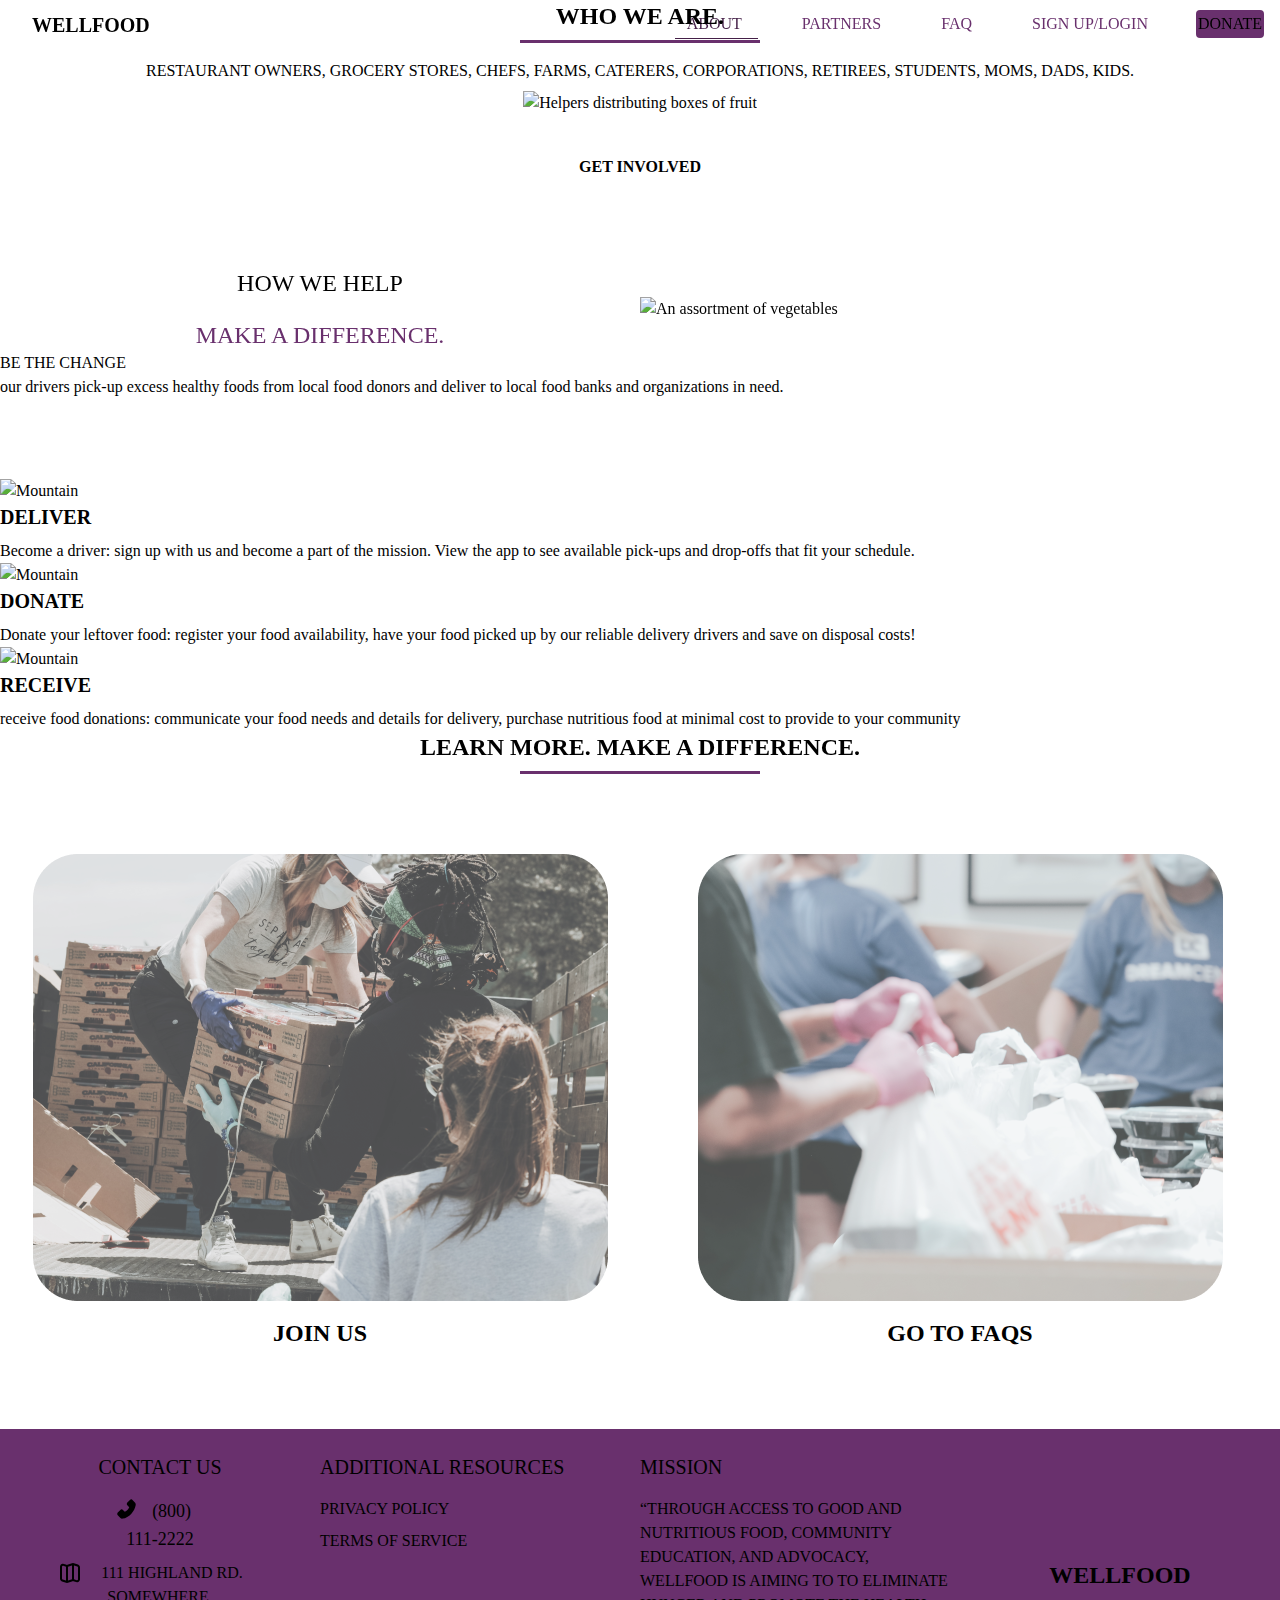
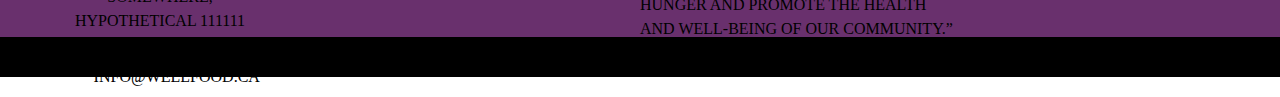
==== commit ef007bee: "Apply suggestions from code review" ====
--- a/en/about.html
+++ b/en/about.html
@@ -52,7 +52,7 @@
             <p class="uppercase font-medium text-center mb-2 mt-2"> RESTAURANT OWNERS, GROCERY STORES, CHEFS, FARMS, CATERERS, CORPORATIONS, RETIREES, 
                 STUDENTS, MOMS, DADS, KIDS. </p>
             <div class="mt-10">
-                <img class=" mx-auto mb-8 max-h-7/12" src="../assets/abt-1.png" alt="Helpers distributing boxes of fruit">
+                <img class="mx-auto mb-8 max-h-7/12" src="../assets/abt-1.png" alt="Helpers distributing boxes of fruit">
             </div>
             <button id="about-btn-1" class="mb-20 bg-blue-500 hover:bg-blue-400 text-white font-bold py-2 px-4 border-b-4 border-blue-700 hover:border-blue-500 rounded">GET INVOLVED</button>
         </div>
@@ -65,7 +65,7 @@
             </div>
             <img class="shadow-2xl rounded-tr-md" src="../assets/joel-muniz-A4Ax1ApccfA-unsplash 2.png" alt="An assortment of vegetables">
         </div>
-        <div class="class='parent'">
+        <div class="parent">
             <div class="p-10 child inline-block-child">  
                 <!--Card 0-->
                 <div class="card-width rounded overflow-hidden shadow-lg">
@@ -106,16 +106,16 @@
                 <div class="card-width rounded overflow-hidden shadow-lg">
                   <img class="w-full" src="../assets/melanie-lim-nD3wunG16Fo-unsplash 1.png" alt="Mountain">
                   <div class="px-6 py-4">
-                    <div class="font-bold text-xl mb-2">RECIEVE</div>
+                    <div class="font-bold text-xl mb-2">RECEIVE</div>
                     <p class="text-gray-700 text-base">
-                        recieve food donations: communicate your food needs and details for delivery, purchase nutritious food at minimal cost to provide to your community
+                        receive food donations: communicate your food needs and details for delivery, purchase nutritious food at minimal cost to provide to your community
                     </p>
                   </div>
                 </div>
               </div>
         </div>
         <div class="w-screen items-center flex flex-col">
-            <h3 class=" mt-10 uppercase font-bold text-center text-2xl mb-2 relative z-20">Learn more. Make a difference.</h3>
+            <h3 class="mt-10 uppercase font-bold text-center text-2xl mb-2 relative z-20">Learn more. Make a difference.</h3>
             <span class="bg-midnight h-[0.18rem] w-60 mb-4"></span>
             <div class="grid items-center md:grid-cols-[repeat(2,_1fr)] w-full gap-y-8 pt-8 pb-12">
                 <a href="about.html" class="items-center justify-center text-center hover:bg-silver-pink p-8 rounded-lg">
